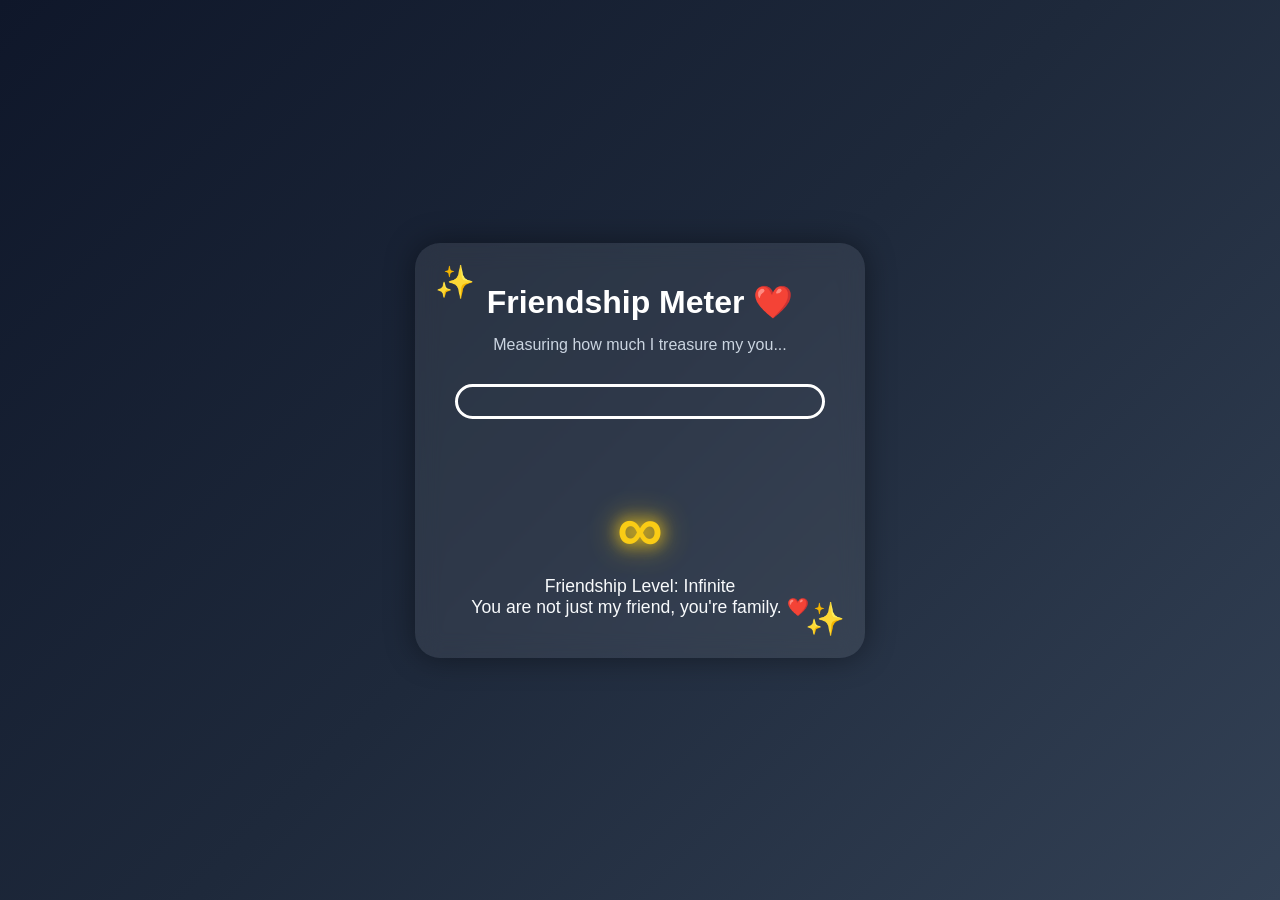
==== frnd.html @ 61bc84a2 "Rename Frnd.html to frnd.html" ====
<!DOCTYPE html>
<html lang="en">
<head>
<meta charset="UTF-8">
<meta name="viewport" content="width=device-width, initial-scale=1.0">
<title>Friendship Meter</title>

<style>
*{
    margin:0;
    padding:0;
    box-sizing:border-box;
    font-family:'Poppins',sans-serif;
}

body{
    height:100vh;
    display:flex;
    justify-content:center;
    align-items:center;
    background:linear-gradient(135deg,#0f172a,#1e293b,#334155);
    overflow:hidden;
}

.card{
    width:450px;
    padding:40px;
    text-align:center;
    border-radius:25px;
    background:rgba(255,255,255,0.08);
    backdrop-filter:blur(12px);
    box-shadow:0 0 30px rgba(0,0,0,0.4);
    color:white;
}

h1{
    margin-bottom:15px;
    font-size:2rem;
}

.subtitle{
    color:#cbd5e1;
    margin-bottom:30px;
}

.bar-container{
    width:100%;
    height:35px;
    border:3px solid white;
    border-radius:50px;
    position:relative;
    overflow:visible;
}

.bar{
    height:100%;
    width:0%;
    border-radius:50px;
    background:linear-gradient(90deg,#38bdf8,#22c55e,#eab308);
    animation:fillAndBreak 6s forwards;
}

.percent{
    margin-top:20px;
    font-size:1.5rem;
    font-weight:bold;
    animation:textChange 6s forwards;
}

.infinity{
    opacity:0;
    margin-top:25px;
    animation:showInfinity 6s forwards;
}

.infinity h2{
    font-size:4rem;
    color:#facc15;
    text-shadow:0 0 15px #facc15,
                 0 0 30px #facc15;
}

.infinity p{
    margin-top:10px;
    font-size:1.1rem;
    color:#f8fafc;
}

@keyframes fillAndBreak{
    0%{
        width:0%;
    }
    60%{
        width:100%;
    }
    80%{
        width:120%;
        box-shadow:0 0 20px #22c55e;
    }
    90%{
        width:140%;
        transform:rotate(1deg);
    }
    100%{
        width:180%;
        opacity:0;
    }
}

@keyframes textChange{
    0%{
        content:"0%";
    }
    100%{
        opacity:0;
    }
}

@keyframes showInfinity{
    0%,80%{
        opacity:0;
        transform:scale(0.5);
    }
    100%{
        opacity:1;
        transform:scale(1);
    }
}

.card::before,
.card::after{
    content:"✨";
    position:absolute;
    font-size:2rem;
    animation:float 4s infinite ease-in-out;
}

.card::before{
    left:20px;
    top:20px;
}

.card::after{
    right:20px;
    bottom:20px;
}

@keyframes float{
    50%{
        transform:translateY(-10px);
    }
}
</style>
</head>
<body>

<div class="card">
    <h1>Friendship Meter ❤️</h1>
    <p class="subtitle">Measuring how much I treasure my you...</p>

    <div class="bar-container">
        <div class="bar"></div>
    </div>

    <div class="percent">
        Loading Friendship...
    </div>

    <div class="infinity">
        <h2>∞</h2>
        <p>
            Friendship Level: Infinite<br>
            You  are not just my friend,
            you're family. ❤️
        </p>
    </div>
</div>

</body>
</html>
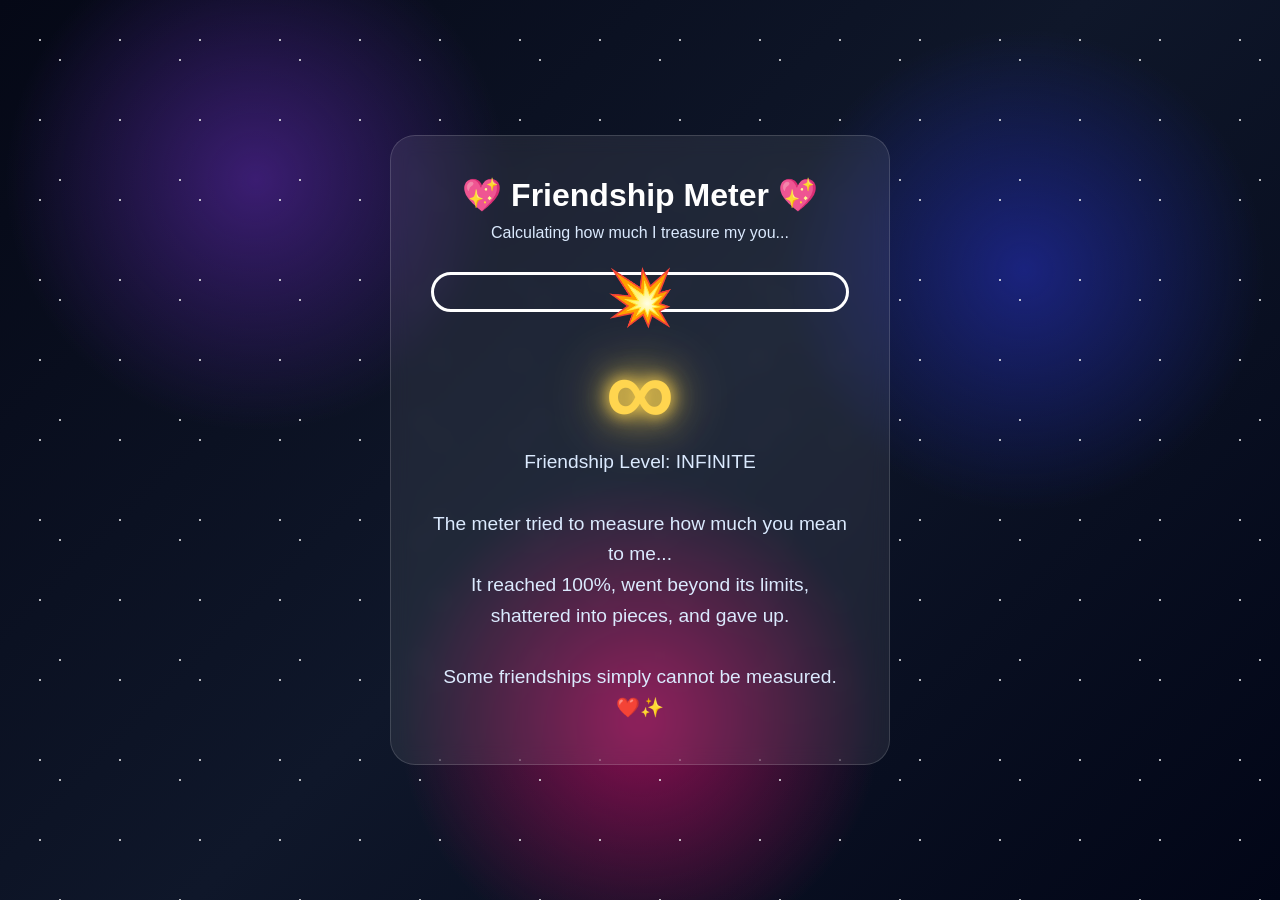
==== commit fe8e3d86: "Update frnd.html" ====
--- a/frnd.html
+++ b/frnd.html
@@ -3,151 +3,231 @@
 <head>
 <meta charset="UTF-8">
 <meta name="viewport" content="width=device-width, initial-scale=1.0">
-<title>Friendship Meter</title>
+<title>Infinite Friendship</title>
 
 <style>
 *{
     margin:0;
     padding:0;
     box-sizing:border-box;
-    font-family:'Poppins',sans-serif;
+    font-family:Arial, sans-serif;
 }
 
 body{
     height:100vh;
+    overflow:hidden;
     display:flex;
     justify-content:center;
     align-items:center;
-    background:linear-gradient(135deg,#0f172a,#1e293b,#334155);
-    overflow:hidden;
+    background:
+    radial-gradient(circle at 20% 20%, #3b1d72, transparent 20%),
+    radial-gradient(circle at 80% 30%, #1a237e, transparent 20%),
+    radial-gradient(circle at 50% 80%, #880e4f, transparent 25%),
+    linear-gradient(135deg,#050816,#0f172a,#020617);
+    color:white;
+}
+
+/* Stars */
+body::before{
+    content:"";
+    position:absolute;
+    inset:0;
+    background:
+    radial-gradient(white 1px, transparent 1px),
+    radial-gradient(white 1px, transparent 1px);
+    background-size:80px 80px,120px 120px;
+    animation:twinkle 6s infinite alternate;
+    opacity:0.7;
+}
+
+@keyframes twinkle{
+    from{opacity:0.4;}
+    to{opacity:0.9;}
 }
 
 .card{
-    width:450px;
+    width:500px;
     padding:40px;
     text-align:center;
+    position:relative;
+    z-index:2;
+    backdrop-filter:blur(10px);
+    background:rgba(255,255,255,0.08);
+    border:1px solid rgba(255,255,255,0.15);
     border-radius:25px;
-    background:rgba(255,255,255,0.08);
-    backdrop-filter:blur(12px);
-    box-shadow:0 0 30px rgba(0,0,0,0.4);
-    color:white;
 }
 
 h1{
-    margin-bottom:15px;
-    font-size:2rem;
-}
-
-.subtitle{
-    color:#cbd5e1;
-    margin-bottom:30px;
-}
-
-.bar-container{
+    margin-bottom:10px;
+}
+
+p{
+    color:#dbeafe;
+}
+
+/* Progress Bar */
+.bar-box{
     width:100%;
-    height:35px;
+    height:40px;
     border:3px solid white;
     border-radius:50px;
+    margin-top:30px;
+    overflow:visible;
     position:relative;
-    overflow:visible;
 }
 
 .bar{
     height:100%;
     width:0%;
     border-radius:50px;
-    background:linear-gradient(90deg,#38bdf8,#22c55e,#eab308);
-    animation:fillAndBreak 6s forwards;
-}
-
-.percent{
-    margin-top:20px;
-    font-size:1.5rem;
-    font-weight:bold;
-    animation:textChange 6s forwards;
-}
-
+    background:linear-gradient(90deg,#06b6d4,#22c55e,#facc15);
+    animation:friendship 7s forwards;
+}
+
+/* CRACK EFFECT */
+.crack{
+    position:absolute;
+    top:-10px;
+    left:50%;
+    transform:translateX(-50%);
+    font-size:55px;
+    opacity:0;
+    animation:breakBar 7s forwards;
+}
+
+/* HEART EXPLOSION */
+.hearts{
+    position:absolute;
+    inset:0;
+    pointer-events:none;
+}
+
+.heart{
+    position:absolute;
+    font-size:28px;
+    opacity:0;
+}
+
+.heart:nth-child(1){
+    left:50%;
+    top:50%;
+    animation:explode1 2s 4.8s forwards;
+}
+
+.heart:nth-child(2){
+    left:50%;
+    top:50%;
+    animation:explode2 2s 4.8s forwards;
+}
+
+.heart:nth-child(3){
+    left:50%;
+    top:50%;
+    animation:explode3 2s 4.8s forwards;
+}
+
+.heart:nth-child(4){
+    left:50%;
+    top:50%;
+    animation:explode4 2s 4.8s forwards;
+}
+
+.heart:nth-child(5){
+    left:50%;
+    top:50%;
+    animation:explode5 2s 4.8s forwards;
+}
+
+.heart:nth-child(6){
+    left:50%;
+    top:50%;
+    animation:explode6 2s 4.8s forwards;
+}
+
+@keyframes explode1{
+    to{transform:translate(-180px,-100px) scale(2);opacity:0;}
+}
+@keyframes explode2{
+    to{transform:translate(180px,-120px) scale(2);opacity:0;}
+}
+@keyframes explode3{
+    to{transform:translate(-220px,80px) scale(2);opacity:0;}
+}
+@keyframes explode4{
+    to{transform:translate(220px,90px) scale(2);opacity:0;}
+}
+@keyframes explode5{
+    to{transform:translate(0,-200px) scale(2);opacity:0;}
+}
+@keyframes explode6{
+    to{transform:translate(0,180px) scale(2);opacity:0;}
+}
+
+/* Infinity Section */
 .infinity{
     opacity:0;
+    transform:scale(0.5);
+    animation:showInfinity 2s 5.5s forwards;
+}
+
+.infinity h2{
+    font-size:6rem;
     margin-top:25px;
-    animation:showInfinity 6s forwards;
-}
-
-.infinity h2{
-    font-size:4rem;
-    color:#facc15;
-    text-shadow:0 0 15px #facc15,
-                 0 0 30px #facc15;
+    color:#ffd54f;
+    text-shadow:
+    0 0 15px #ffd54f,
+    0 0 30px #ffd54f,
+    0 0 60px #ffd54f;
+    animation:pulse 2s infinite;
 }
 
 .infinity p{
-    margin-top:10px;
-    font-size:1.1rem;
-    color:#f8fafc;
-}
-
-@keyframes fillAndBreak{
+    font-size:1.2rem;
+    line-height:1.6;
+}
+
+@keyframes friendship{
     0%{
         width:0%;
     }
+    40%{
+        width:100%;
+    }
     60%{
-        width:100%;
+        width:130%;
     }
     80%{
-        width:120%;
-        box-shadow:0 0 20px #22c55e;
-    }
-    90%{
-        width:140%;
-        transform:rotate(1deg);
+        width:170%;
     }
     100%{
-        width:180%;
+        width:220%;
         opacity:0;
     }
 }
 
-@keyframes textChange{
-    0%{
-        content:"0%";
-    }
-    100%{
+@keyframes breakBar{
+    0%,65%{
         opacity:0;
     }
-}
-
-@keyframes showInfinity{
-    0%,80%{
-        opacity:0;
-        transform:scale(0.5);
+    70%{
+        opacity:1;
+        transform:translateX(-50%) scale(1.2) rotate(-5deg);
     }
     100%{
         opacity:1;
+    }
+}
+
+@keyframes showInfinity{
+    to{
+        opacity:1;
         transform:scale(1);
     }
 }
 
-.card::before,
-.card::after{
-    content:"✨";
-    position:absolute;
-    font-size:2rem;
-    animation:float 4s infinite ease-in-out;
-}
-
-.card::before{
-    left:20px;
-    top:20px;
-}
-
-.card::after{
-    right:20px;
-    bottom:20px;
-}
-
-@keyframes float{
+@keyframes pulse{
     50%{
-        transform:translateY(-10px);
+        transform:scale(1.1);
     }
 }
 </style>
@@ -155,25 +235,36 @@
 <body>
 
 <div class="card">
-    <h1>Friendship Meter ❤️</h1>
-    <p class="subtitle">Measuring how much I treasure my you...</p>
-
-    <div class="bar-container">
+
+    <h1>💖 Friendship Meter 💖</h1>
+    <p>Calculating how much I treasure my you...</p>
+
+    <div class="bar-box">
         <div class="bar"></div>
+        <div class="crack">💥</div>
     </div>
 
-    <div class="percent">
-        Loading Friendship...
+    <div class="hearts">
+        <span class="heart">❤️</span>
+        <span class="heart">💖</span>
+        <span class="heart">💕</span>
+        <span class="heart">💗</span>
+        <span class="heart">💘</span>
+        <span class="heart">💝</span>
     </div>
 
     <div class="infinity">
         <h2>∞</h2>
         <p>
-            Friendship Level: Infinite<br>
-            You  are not just my friend,
-            you're family. ❤️
+            Friendship Level: INFINITE<br><br>
+            The meter tried to measure how much
+            you mean to me...<br>
+            It reached 100%, went beyond its limits,
+            shattered into pieces, and gave up.<br><br>
+            Some friendships simply cannot be measured. ❤️✨
         </p>
     </div>
+
 </div>
 
 </body>
